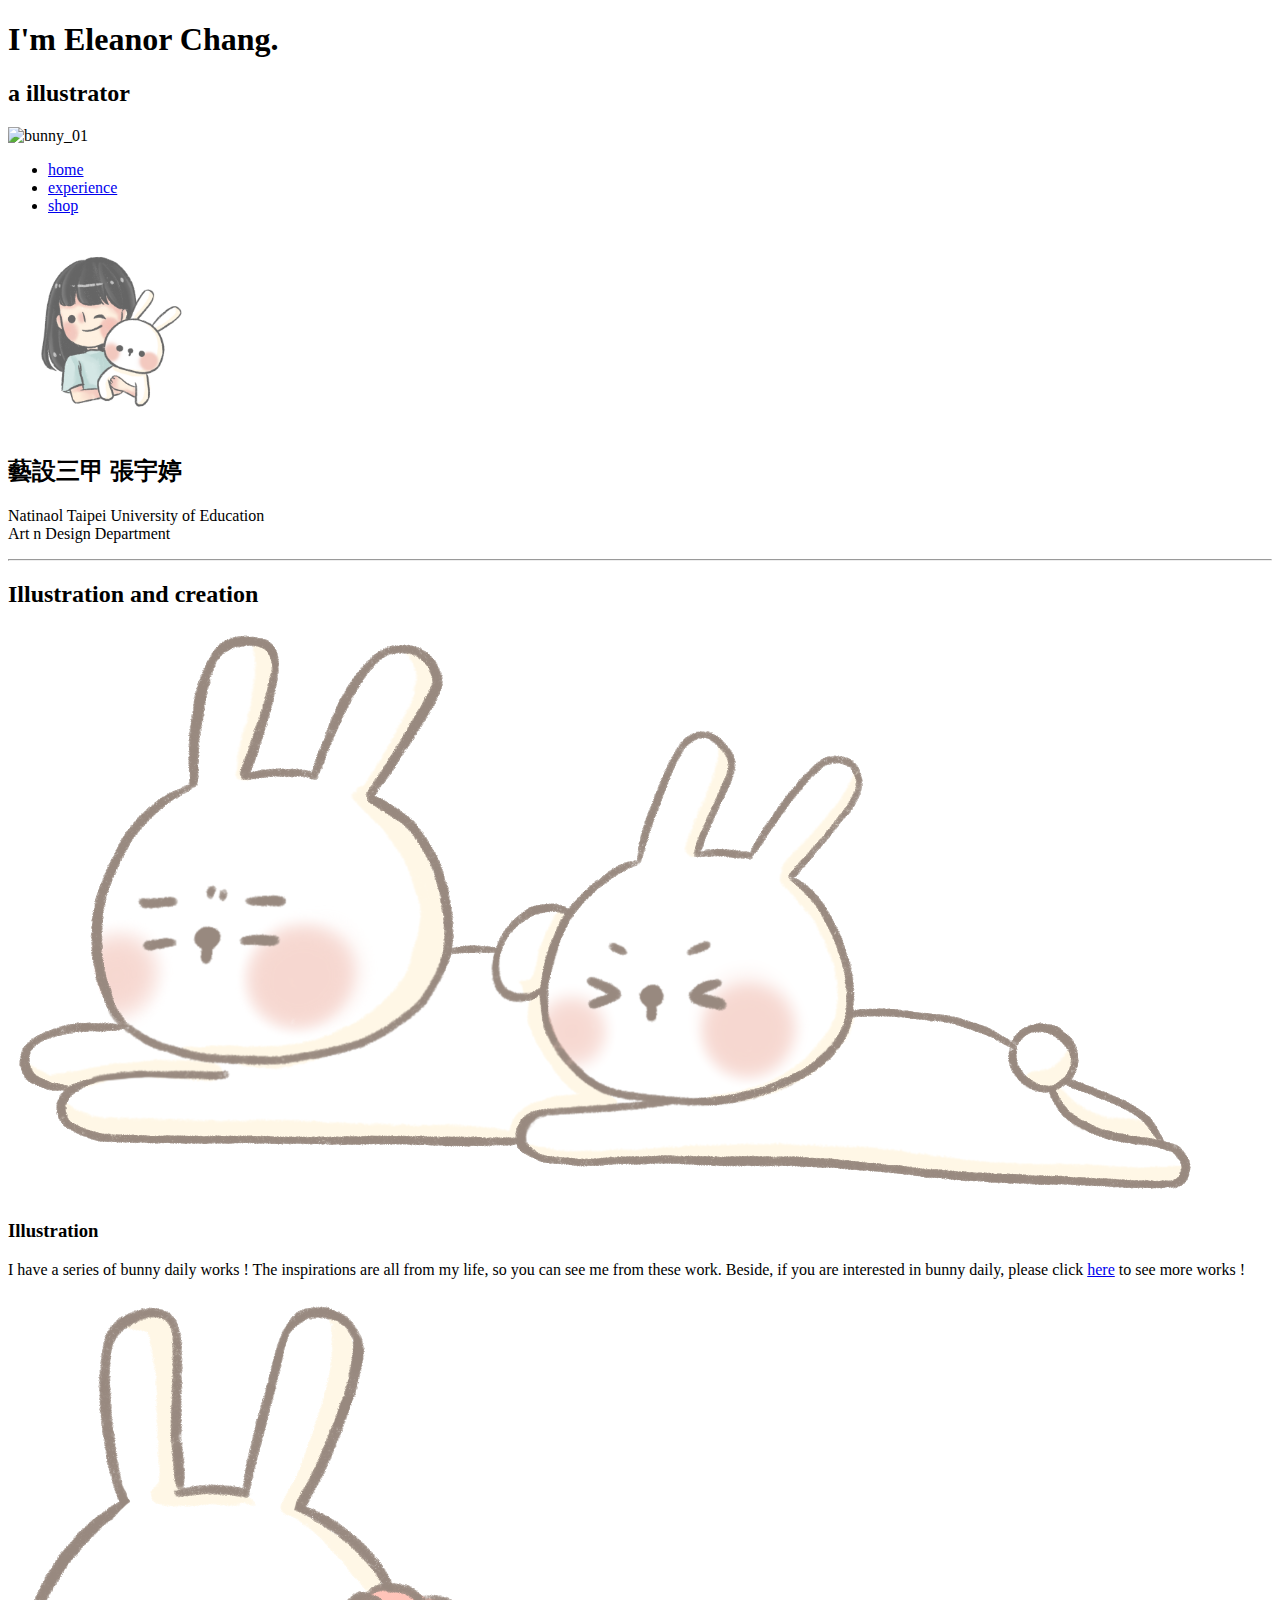
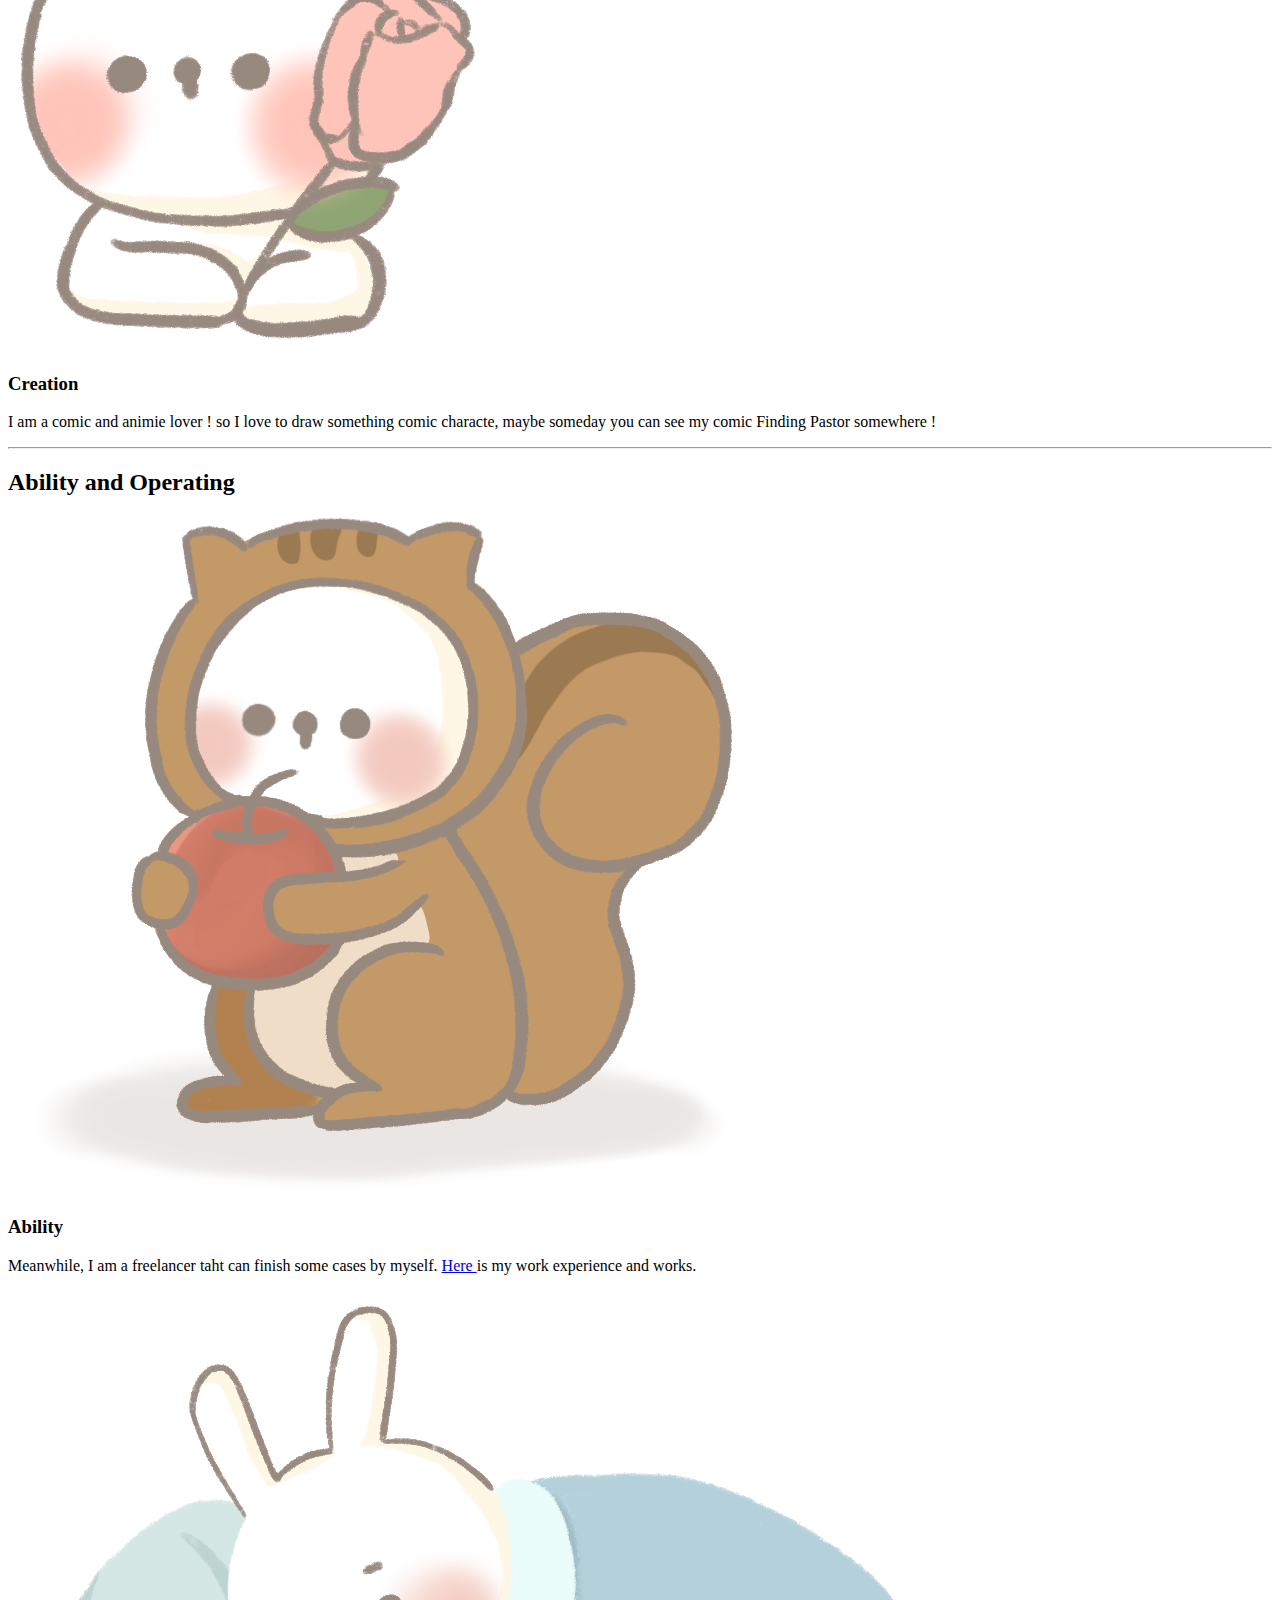
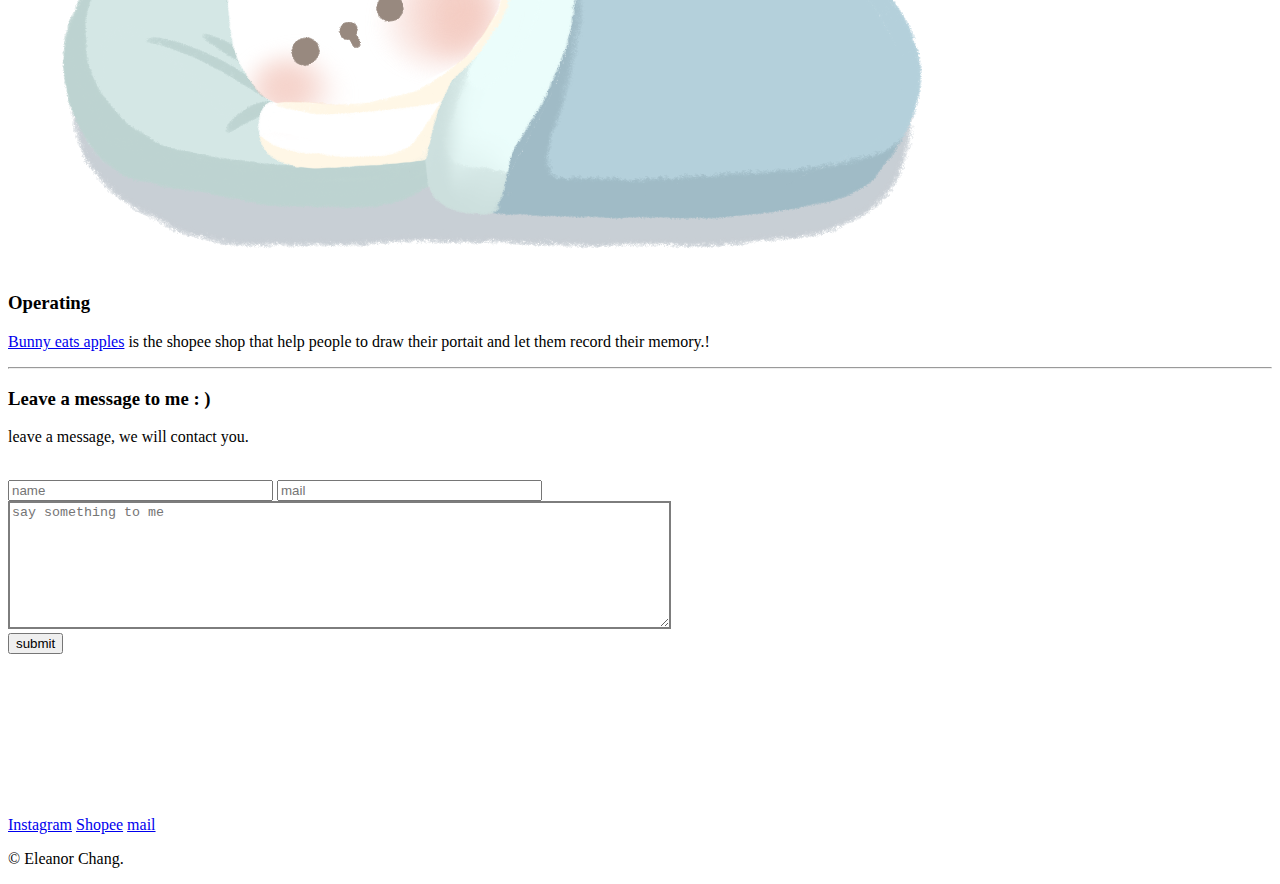
==== index.html @ 8ea212b9 "Add files via upload" ====
<!DOCTYPE html>
<html lang="en">
<head>
    <meta charset="UTF-8">
    <meta name="viewport" content="width=device-width, initial-scale=1.0">
    <title>Eleanor's Personal Site </title>
    <link rel="stylesheet" href=css/style.css>
    <link rel="icon" href="favicon.ico">
</head>

<body>
    <div class="top-container">
        <div class="title-text">
          <h1>I'm Eleanor Chang.</h1>
          <h2>a illustrator</h2>
        </div>
          <img class="bunny" src="Images/header.png" alt="bunny_01" width="900">
    </div>
    <div class="second-container">
        <ul>
          <li><a href="index.html">home</a></li>
          <li><a href="work experience.html">experience</a></li>
          <li><a href="https://shopee.tw/yu.ting1020?v=d41&smtt=0.0.4">shop</a></li>
        </ul>
    </div>

    <div class="middle-container">
        <div class="profile">
            <img src="images/test.PNG"width="200" alt="Eleanor Photo">
            <h2>藝設三甲 張宇婷</h2>
            <p class="intro">Natinaol Taipei University of Education<BR>Art n Design Department</p>
        </div>
        <hr>
        <div class="skills">
          <h2>Illustration and creation</h2>
          <div class="skill-row">
            <img class="bunny_02-img" src="images/A01.png" alt="bunny_02">
            <h3>Illustration</h3>
            <p>I have a series of bunny daily works ! The inspirations are all from my life, so you can see me from these work. Beside, if you are interested in bunny daily, please click <a class="instagram-link" href="https://www.instagram.com/s1020122">here</a> to see more works !</p>
        </div>
        <div class="skill-row">
            <img class="bunny_03-img" src="images/A02.png" alt="bunny_03">
            <h3>Creation</h3>
            <p>I am a comic and animie lover ! so I love to draw something comic characte, maybe someday you can see my comic Finding Pastor somewhere !
            </p>
        </div>
        <hr>
      </div>
      <div class="skills">
          <h2>Ability and Operating</h2>
          <div class="skill-row">
            <img class="bunny_04-img" src="images/A03.png" alt="bunny_03">
            <h3>Ability</h3>
            <p>Meanwhile, I am a freelancer taht can finish some cases by myself.
            <a href="work experience.html"> Here </a> is my work experience and works.
            </p>
          </div>
        <div class="skill-row">
            <img class="bunny_05-img" src="images/A04.png" alt="bunny_04">
            <h3>Operating</h3>
            <p><a href="https://shopee.tw/yu.ting1020?v=d41&smtt=0.0.4">Bunny eats apples</a> is the shopee shop that help people to draw their portait and let them record their memory.!</p>
        </div>
      </div>
    </div>

<hr>

  <div>
     <h3>Leave a message to me : ) </h3>
    <p>leave a message, we will contact you.</p>
    <br>
    <form action="" method="post" onsubmit="return false;">
    <INPUT TYPE="text" id="username" name="username" value="" placeholder="name" class="BG-Copy" size="30" />
    <INPUT TYPE="text" id="useremail" name="useremail" value="" placeholder="mail" class="BG-Copy" size="30" />
    <br>
    <TEXTAREA NAME="feedback" id="feedback" ROWS="8" COLS="80" placeholder="say something to me" class="BG-Copy"
     style="border:2px #7D7D7D solid;"></TEXTAREA>
    <br>
    <INPUT TYPE="submit" VALUE="submit" class="Base" style='text-align:"right"' onclick='processFormData();addMsg()'>
    </form>
  </div>

   <br>   
   <br>
   <br>   
   <br>   
   <br>   
   <br>   
   <br>      
   <br>
   <br>      


    <div class="bottom-container">
        <a class="footer-link" href="https://www.instagram.com/s1020122">Instagram</a>
        <a class="footer-link" href="https://shopee.tw/yu.ting1020?v=d41&smtt=0.0.4">Shopee</a>
        <a class="footer-link" href="mailto:yuting1020122@gmail.com">mail</a>
        <p>© Eleanor Chang.</p>
    </div>


</body>
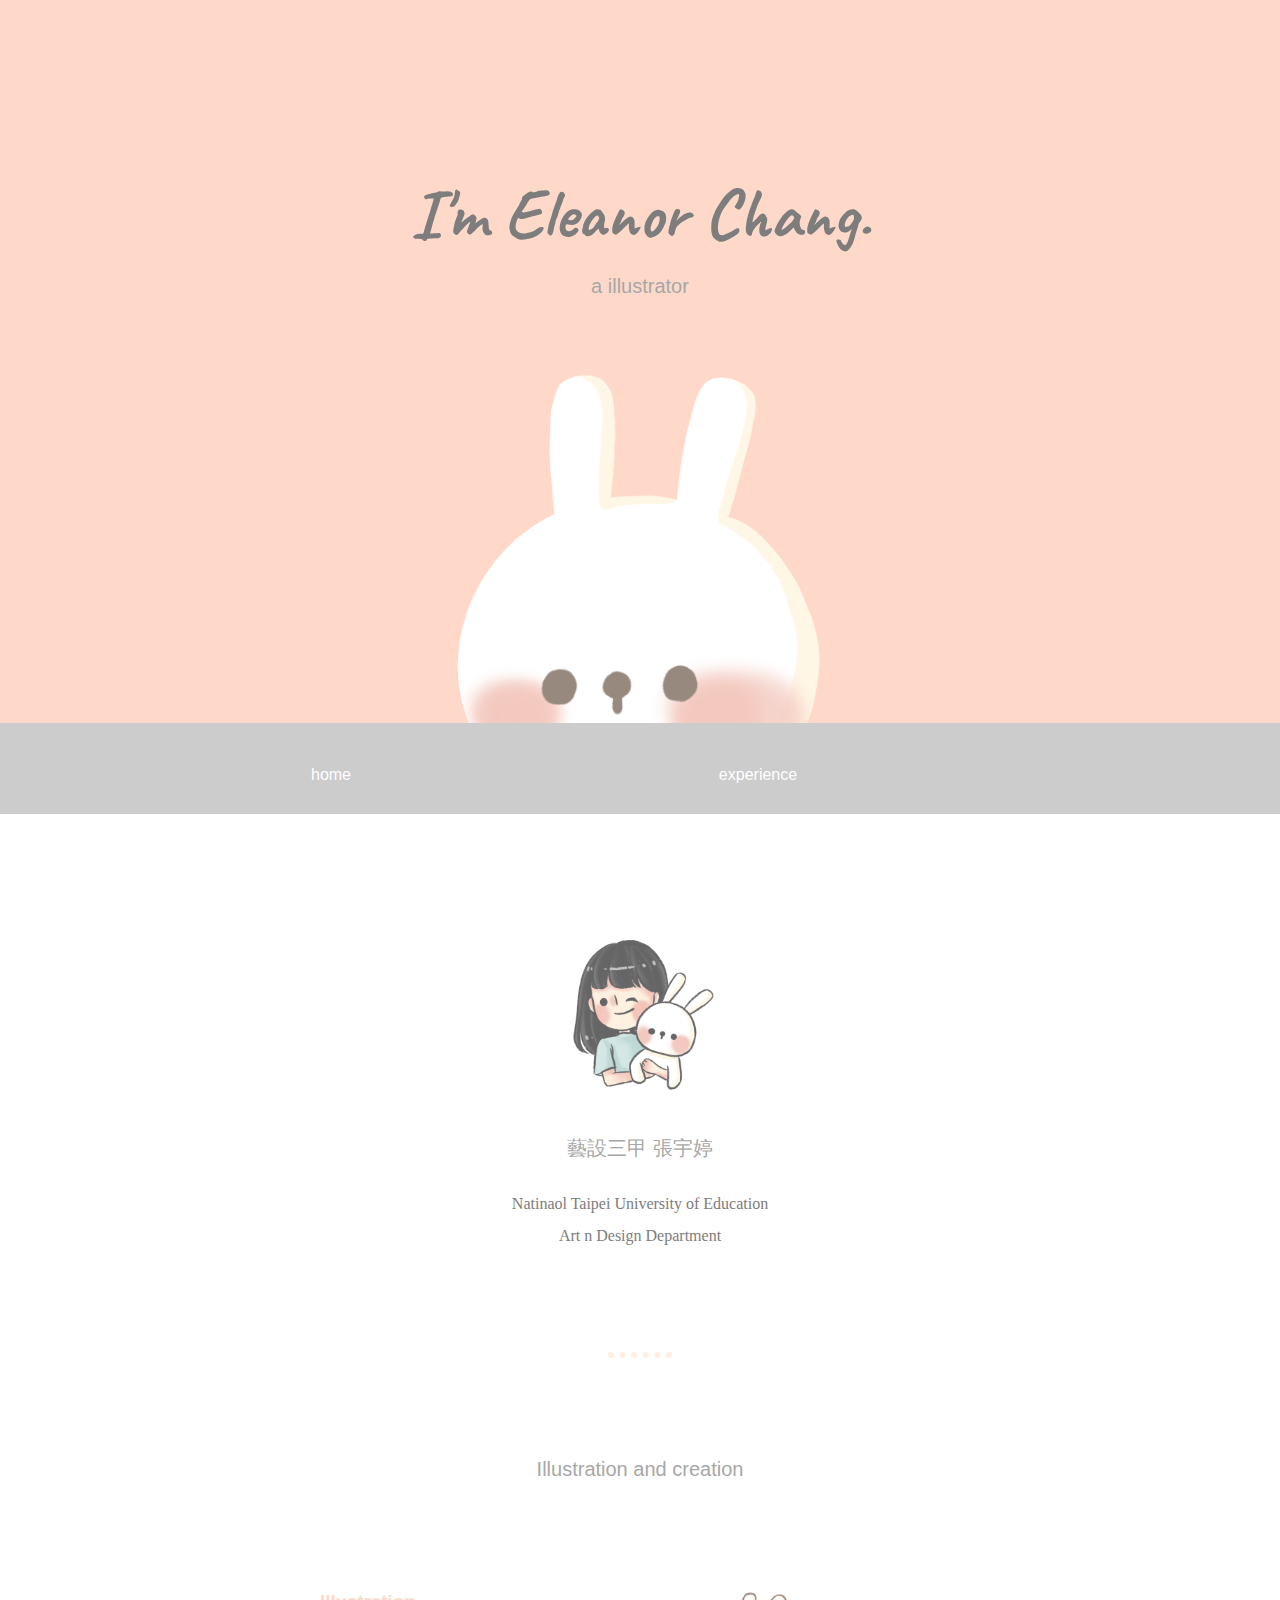
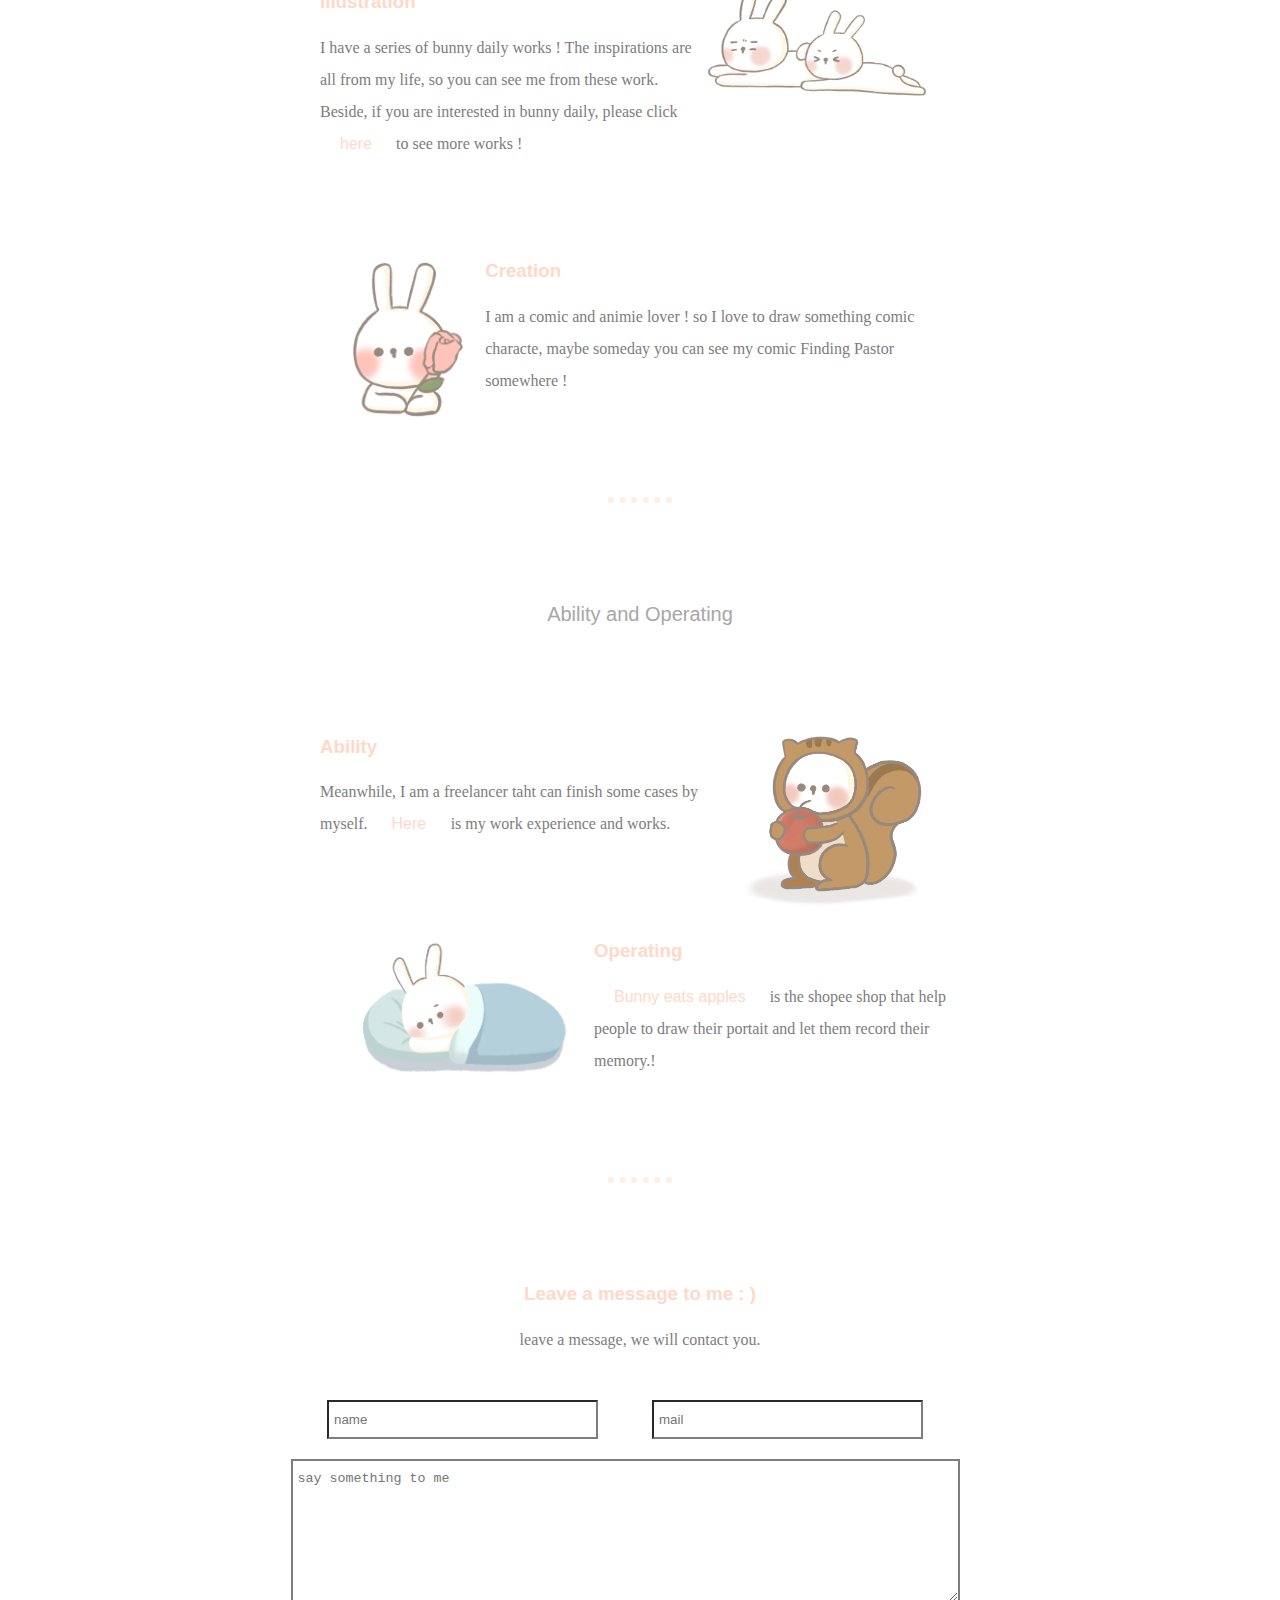
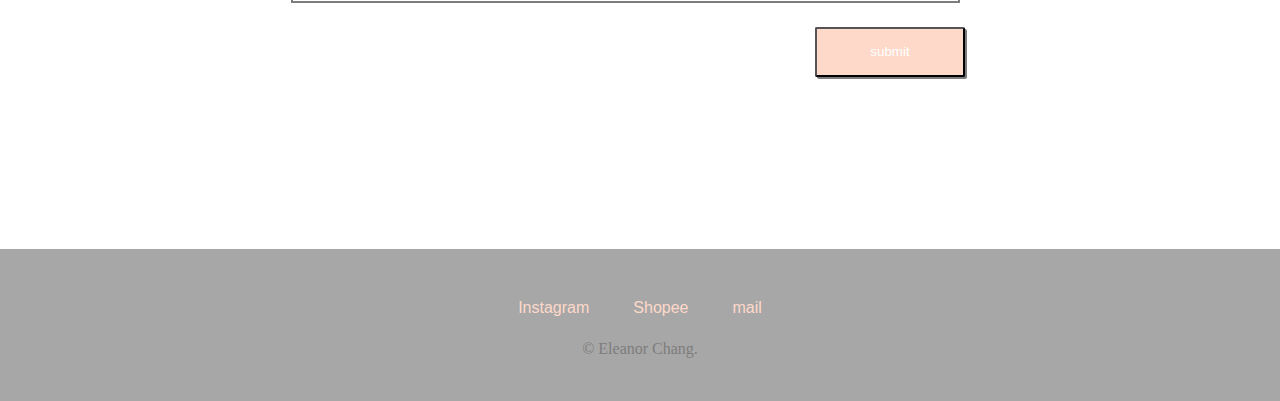
==== commit e9d6dba6: "Add files via upload" ====
--- a/index.html
+++ b/index.html
@@ -4,7 +4,7 @@
     <meta charset="UTF-8">
     <meta name="viewport" content="width=device-width, initial-scale=1.0">
     <title>Eleanor's Personal Site </title>
-    <link rel="stylesheet" href=css/style.css>
+    <link rel="stylesheet" href=CSS/style.css>
     <link rel="icon" href="favicon.ico">
 </head>
 
@@ -14,7 +14,7 @@
           <h1>I'm Eleanor Chang.</h1>
           <h2>a illustrator</h2>
         </div>
-          <img class="bunny" src="Images/header.png" alt="bunny_01" width="900">
+          <img class="bunny" src="images/header.png" alt="bunny_01" width="900">
     </div>
     <div class="second-container">
         <ul>
